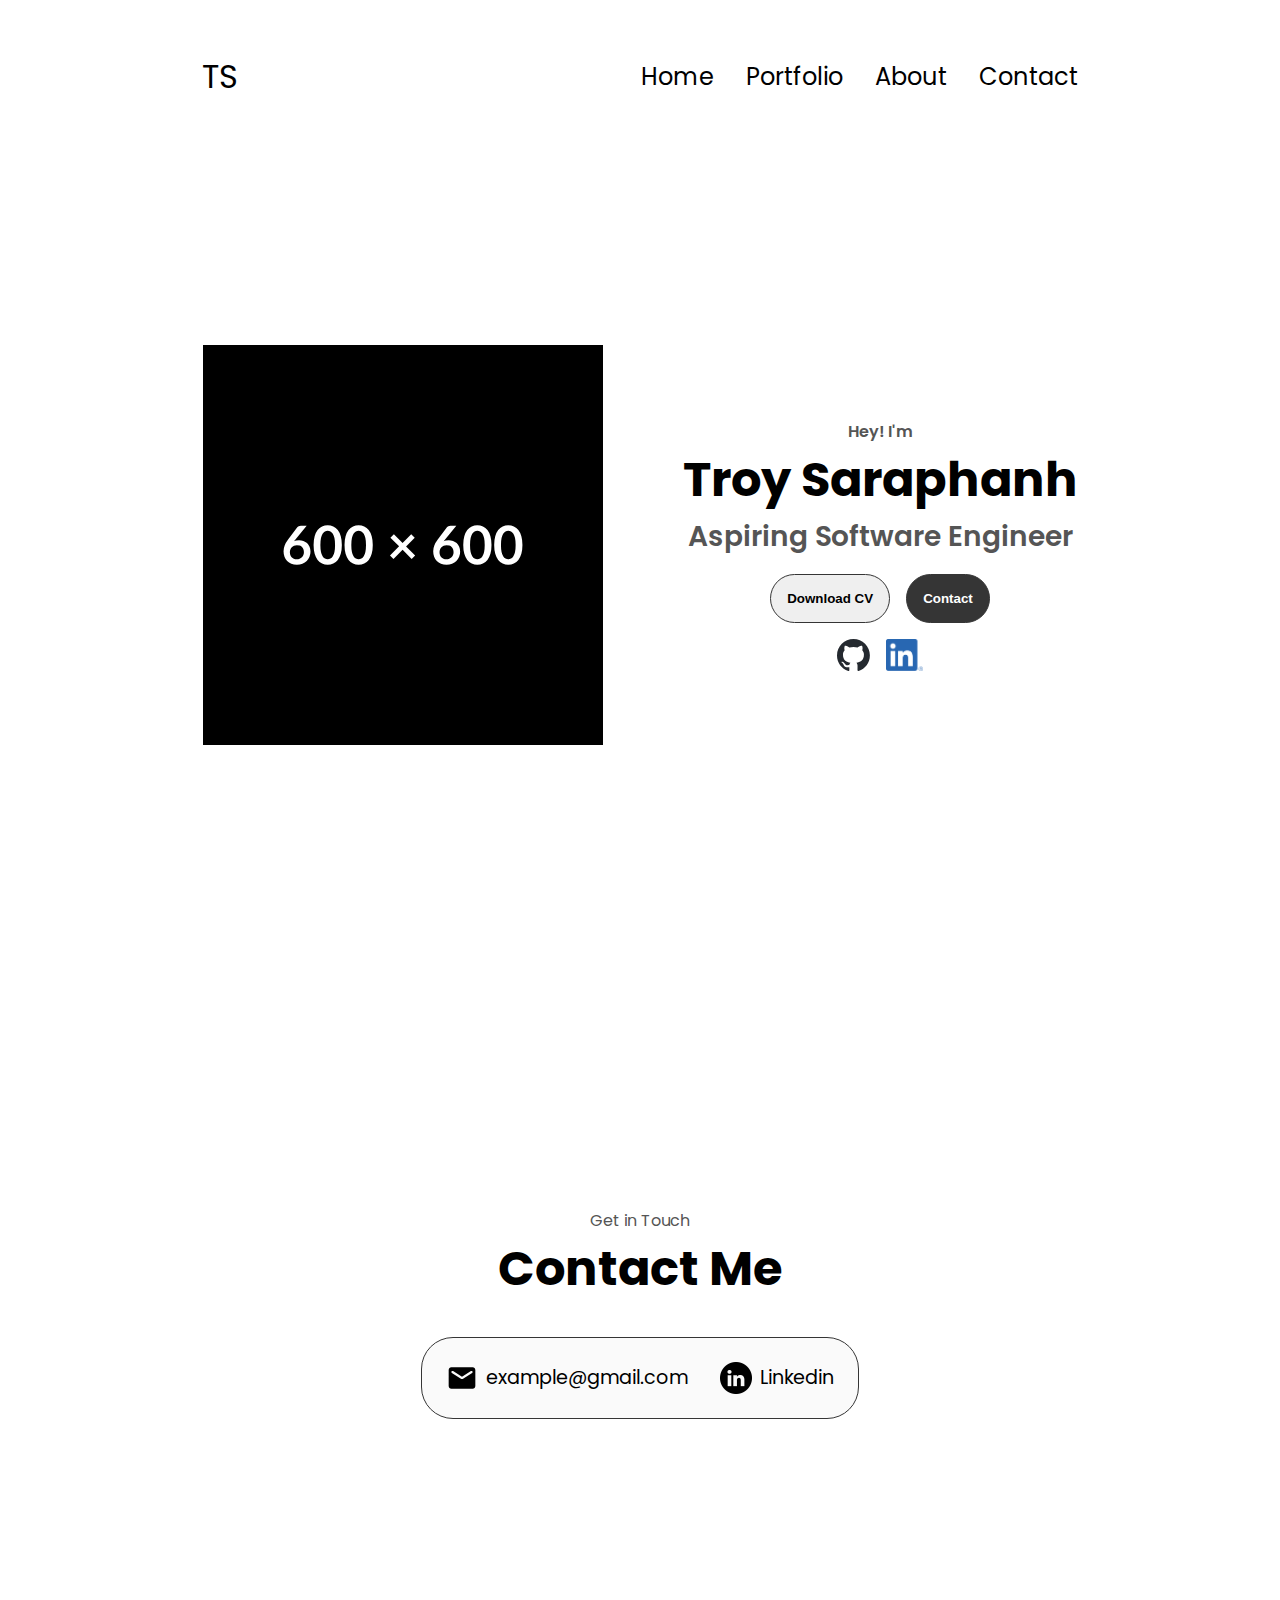
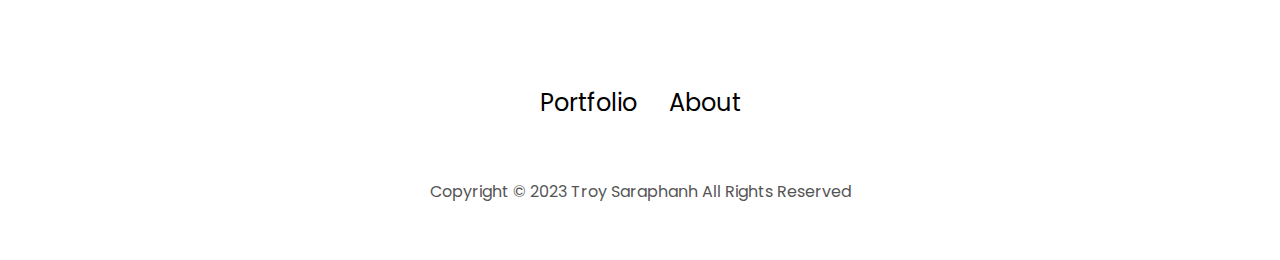
==== index.html @ 7b2ea23f "first commit" ====
<!DOCTYPE html>
<html lang="en">
<head>
    <meta charset="UTF-8">
    <meta name="viewport" content="width=device-width, initial-scale=1.0">
    <title>Troy's Personal Website</title>
    <link rel="stylesheet" href="style.css">
    <link rel="stylesheet" href="mediaqueries.css">
</head>
<body>
    <!-- Desktop Nav -->
    <nav id="desktop-nav">
        <div class="logo">TS</div>
        <div>
            <ul class="nav-links">
                <li>
                    <a href="./index.html">Home</a>
                </li>
                <li>
                    <a href="./portfolio.html">Portfolio</a>
                </li>
                <li>
                    <a href="./about.html">About</a>
                </li>
                <li>
                    <a href="#contact">Contact</a>
                </li>
            </ul>
        </div>
    </nav>
    <!-- Mobile Nav -->
    <nav id="hamburger-nav">
        <div class="logo">TS</div>
        <div class="hamburger-menu">
            <div class="hamburger-icon" onclick="toggleMenu()">
                <span></span>
                <span></span>
                <span></span>
            </div>
            <div class="menu-links">
                <li>
                    <a href="./index.html" onclick="toggleMenu()">Home</a>
                </li>
                <li>
                    <a href="./portfolio.html" onclick="toggleMenu()">Portfolio</a>
                </li>
                <li>
                    <a href="./about.html" onclick="toggleMenu()">About</a>
                </li>
                <li>
                    <a href="#contact" onclick="toggleMenu()">Contact</a>
                </li>
            </div>
        </div>
    </nav>
    <!-- Hero Section -->
    <section id="hero">
        <div class="hero-img-container">
            <img src="./assets/Hero-placeholder.svg" alt="Hero-placeholder">
        </div>
        <div class="section-text">
            <p class="section-text-p1">Hey! I'm</p>
            <h1 class="title">Troy Saraphanh</h1>
            <p class="section-text-p2">Aspiring Software Engineer
            </p>
            <div class="btn-container">
                <button class="btn btn-color-2", onlick="window.open('./assets/resume')">Download CV
                </button>

                <button class="btn btn-color-1", onlick="location.href='./#contact'">Contact
                </button>
            </div>
            <div id="socials-container">
                <img src="./assets/github-mark.svg" alt="github-logo" class="icon" onclick="location.href='https://github.com/tsaraphanh'">
                <img src="./assets/LI-In-Bug.png" alt="linkedin logo" class="icon" onclick="location.href='https://www.linkedin.com/in/troy-saraphanh-184735232/'">
            </div>
        </div>
    </section>
    <section id="contact">
        <p class="section-text-p1">Get in Touch</p>
        <h1 class="title">Contact Me</h1>
        <div class="contact-info-upper-container">
            <div class="contact-info-container">
                <img src="./assets/email.svg" alt="email icon" class="icon contact-icon">
                <p>
                    <a href="mailto:examplemail@gmail.com">example@gmail.com</a>
                </p>
            </div>
            <div class="contact-info-container">
                <img src="./assets/linkedin-black-logo.png" alt="linkdin icon" class="icon contact-icon">
                <p>
                    <a href="https://www.linkedin.com/in/troy-saraphanh-184735232/">Linkedin</a>
                </p>
            </div>
        </div>
    </section>
    <footer>
        <nav class="nav-links-footer">
            <ul class="nav-links">
                <li>
                    <a href="./portfolio.html">Portfolio</a>
                </li>
                <li>
                    <a href="./about.html">About</a>
                </li>
            </ul>
        </nav>
        <p>Copyright &#169 2023 Troy Saraphanh All Rights Reserved</p>
    </footer>


    <script src="javascript.js"></script>
</body>
</html>
---- style.css ----
/* General Styling */

@import url('https://fonts.googleapis.com/css2?family=Poppins:wght@300;400;500;600&family=Roboto:wght@400;500;900&display=swap');

* {
    margin: 0;
    padding: 0;

}

body {
    font-family: 'Poppins', sans-serif;
}

html {
    scroll-behavior: smooth;
}

p {
    color: rgb(85, 85, 85);
}

/* transition */

a, .btn {
    transition: all 300ms ease;
}

/* Desktop Nav */

nav, .nav-links {
    display: flex;
}

nav {
    justify-content: space-around;
    align-items: center;
    height: 17vh;

}

.nav-links {
    gap: 2rem;
    list-style: none;
    font-size: 1.5rem;
}

a {
    color: black;
    text-decoration: none;
    text-decoration-color: white;

}

a:hover {
    color: grey;
    text-decoration: underline;
    text-underline-offset: 1rem;
    text-decoration-color: rgb(181, 181, 181);
}

.logo {
    font-size: 2rem;
}

/* Mobile Nav */

#hamburger-nav {
    display: none;

}

.hamburger-menu {
    position: relative;
    display: inline-block;

}

.hamburger-icon {
    display: flex;
    flex-direction: column;
    justify-content: space-between;
    height: 24px;
    width: 30px;
    cursor: pointer;
}

.hamburger-icon span {
    width: 100%;
    height: 2px;
    background-color: black;
    transition: all 0.3 ease-in-out;
}

.menu-links {
    position: absolute;
    top: 100%;
    right: 0;
    background-color: white;
    width: fit-content;
    max-height: 0;
    overflow: hidden;
    transition: all 0.3 ease-in-out;
}

.menu-links a {
    display: block;
    padding: 10px;
    text-align: center;
    font: 1.5rem;
    color: black;
    text-decoration: none;
    transition: all 0.3s ease-in-out;
}

.menu-links li {
    list-style: none;

}

.menu-links.open {
    max-height: 300px;

}

.hamburger-icon.open span:first-child {
    transform: rotate(45deg) translate(10px, 5px);
}
.hamburger-icon.open span:nth-child(2) {
    opacity: 0;
}
.hamburger-icon.open span:last-child {
    transform: rotate(-45deg) translate(10px, -5px);
}

.hamburger-icon span:first-child {
    transform: none;
}

.hamburger-icon span:first-child {
    opacity: 1;
}

.hamburger-icon span:first-child {
    transform: none;
}

/* Sections */

section {
    padding-top: 4vh;
    height: 96vh;
    margin: 0 10rem;
    box-sizing: border-box;
    min-height: fit-content;
}

.section-container {
    display: flex;
}

/* Profile Section */

#hero {
    display: flex;
    justify-content: center;
    gap: 5rem;
    height: 80vh;

}

.hero-img-container {
    display: flex;
    height: 400px;
    width: 400px;
    margin: auto 0;
}

.section-text {
    align-self: center;
    text-align: center;
}

.section-text p {
    font-weight: 600;
}

.section-text-p1 {
    text-align: center;
}

.section-text-p2 {
    font-size: 1.75rem;
    margin-bottom: 1rem;
}

.title {
    font-size: 3rem;
    text-align: center;

}

#socials-container {
    display: flex;
    justify-content: center;
    margin-top: 1rem;
    gap: 1rem;
}

/* Icons */

.icon {
    cursor: pointer;
    height: 2rem;
}

/* Buttons */

.btn-container {
    display: flex;
    justify-content: center;
    gap: 1rem;

}

.btn {
    font-weight: 600;
    transition: all 300ms ease-in;
    padding: 1rem;
    width: 8rm;
    border-radius: 2rem;
}

.btn-color-1, .btn-color-2 {
    border: rgb(53, 53, 53) 0.1rem solid;
}

.btn-color-1:hover, .btn-color-2:hover {
    cursor: pointer;
}

.btn-color-1, .btn-color-2:hover {
    background: rgb(53, 53, 53);
    color: white;
}

.btn-color-1:hover {
    background: rgb(0, 0, 0);
}

.btn-color-2:hover {
    border: rgb(255,255,255) 0.1rem solid;
}

.btn-container {
    gap: 1rem;
}


/* About Section */

#about {
    position: relative;
}

.about-containers {
    gap: 2rem;
    margin-bottom: 2rem;
    margin-top: 2rem;
}

.about-details-container {
    justify-content: center;
    flex-direction: column;
}

.about-containers, .about-details-container {
    display: flex;
}

.about-pic {
    border-radius: 2rem;
}

.arrow {
    position: absolute;
    right: -5rem;
    bottom: 10rem;
}

.details-container {
    padding: 1.5rem;
    flex: 1;
    background: white;
    border-radius: 2rem;
    border: rgb(53, 53, 53) 0.1rem solid;
    border-color: rgb(163,163,163);
    text-align: center;
}

.section-container {
    gap: 4rem;
    height: 80%;
}

.hero-img-container {
    height: 400px;
    width: 400px;
    margin: auto 0;
}

/* Experience Section */

#experience {
    position: relative;
}

.experience-subtitle {
    color: rgb(85, 85, 85);
    font-weight: 600;
    font-size: 1.75rem;
    margin-bottom: 2rem;
}

.experience-details-container {
    display: flex;
    justify-content: center;
    flex-direction: column;
}

.article-container {
    display: flex;
    text-align: inherit;
    flex-wrap: wrap;
    flex-direction: row;
    gap: 2.5rem;
    justify-content: space-around;
}

article {
    display: flex;
    width: 10rem;
    justify-content: space-around;
    gap: 0.5rem;
}

article .icon {
    cursor: default;
}

/* Portfolio Section */

#portfolio {
    position: relative;
}

.color-container {
    border-color: rgb(163,163,163);
    background: rgb(250,250,250);
}

.project-img {
    border-radius: 2rem;
    width: 90%;
    height: 90%;
}

.project-title {
    margin: 1rem;
    color: black;

}

.project-btn {
    color: black;
    border-color: rgb(163,163,163);
}

/* Contact Section */

#contact {
    display: flex;
    justify-content: center;
    flex-direction: column;
    height: 70vh;
}

.contact-info-upper-container {
    display: flex;
    justify-content: center;
    border-radius: 2rem;
    border: rgb(53, 53, 53) 0.1rem solid;
    background-color: rgb(163,163,163);
    background: rgb(250,250,250);
    margin: 2rem auto;
    padding: 0.5rem;
}

.contact-info-container {
    display: flex;
    align-items: center;
    justify-content: center;
    gap: 0.5rem;
    margin: 1rem;
}

.contact-info-container p {
    font-size: larger;
}

.contact-icon {
    cursor: default;
}

/* Footer */

footer {
    height: 26vh;
    margin: 0 1rem;

}

footer p {
    text-align: center;
}
---- mediaqueries.css ----
@media screen and (max-width: 1400px) {
    #hero{
        height: 83vh;
        margin-bottom: 6rem;
    }
    .about-containers {
        flex-wrap: wrap;
    }
    
}


@media screen and (max-width: 1200px) {
    #desktop-nav {
        display: none;
    }

    #hamburger-nav {
        display: flex;
    }
    #experience, .experience-details-container {
        margin-top: 2rem;
    }

    #hero, .section-container {
        display: block;
    }
    .arrow {
        display: none;
    }
    section, .section-container {
        height: fit-content;
    }

    section {
        margin: 0 5%;
    }
    .hero-img-container {
        width: 275px;
        height: 275px;
        margin: 0 auto 2rem;
    }
    .about-containers {
        margin-top: 0;
    }
}

@media screen and (max-width:600px) {
    #contact, footer {
        height: 40vh;
    }
    #hero {
        height: 83vh;
        margin: 0;
    }
    article {
        font-size: 1rem;
    }
    footer nav {
        height: fit-content;
        margin-bottom: 2rem;
    }
    .about-containers, .contact-info-upper-container, .btn-container{
        flex-wrap: wrap;
    }
    .contact-info-container {
        margin: 0;
    }
    .contact-info-container p, .nav-links li a {
        font-size: 1rem;
    }
    .experience-subtitle {
        font-size: 1.25rem;
    }
    .logo {
        font-size: 1.5rem;
    }
    .nav-links {
        flex-direction: column;
        gap: 0.5rem;
        text-align: center;
    }
    .hero-img-container {
        width: auto;
        height: 46vw;
        justify-content: center;
    }
    .section-text-p2 {
        font-size: 1.5rem;
    }
    .title {
        font-size: 2rem;
    }
    .text-container {
        text-align: justify;
    }
}
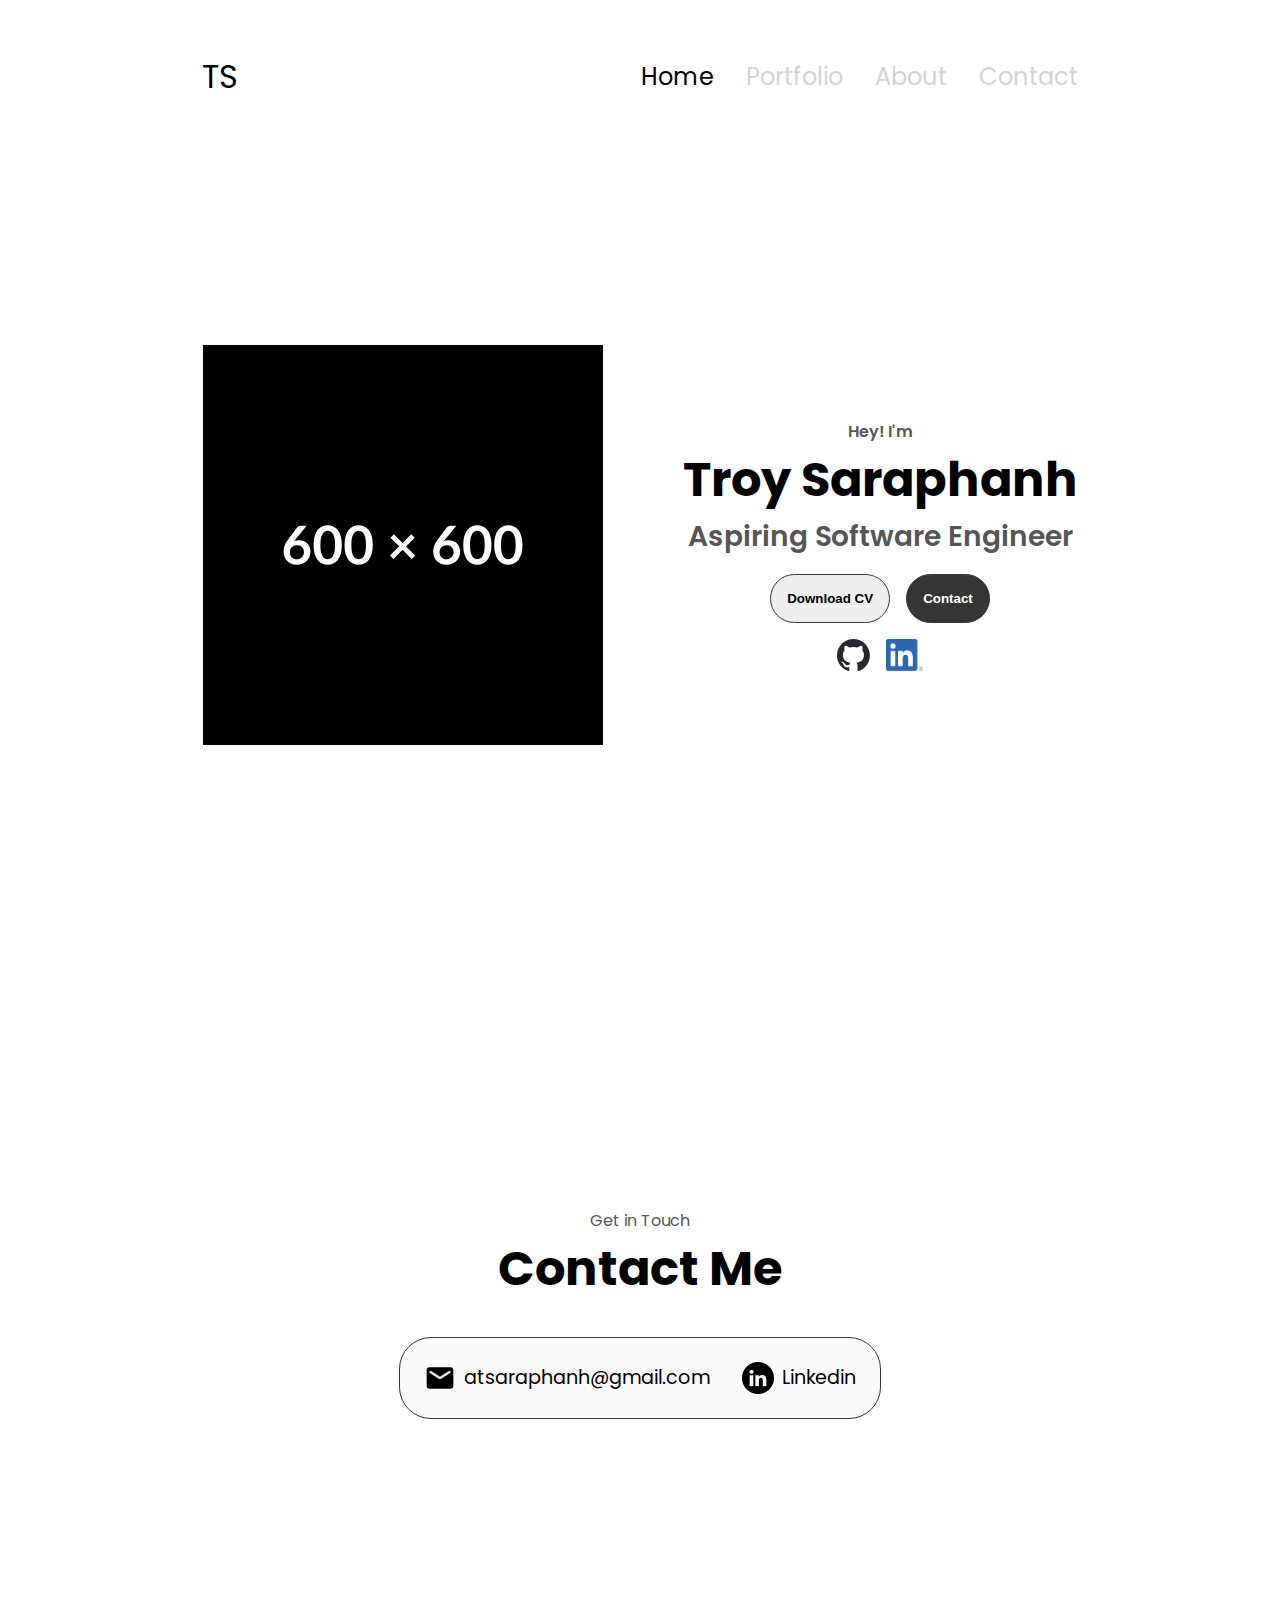
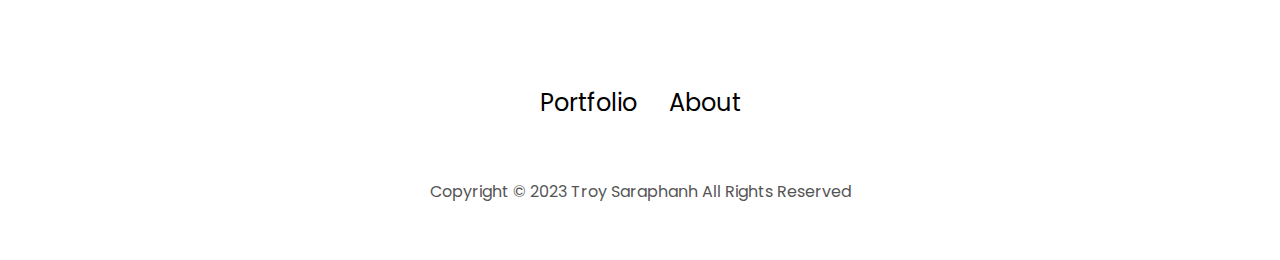
==== commit 5e66404f: "added contact.html and success.html" ====
--- a/index.html
+++ b/index.html
@@ -14,7 +14,7 @@
         <div>
             <ul class="nav-links">
                 <li>
-                    <a href="./index.html">Home</a>
+                    <a href="./index.html" class="active-link">Home</a>
                 </li>
                 <li>
                     <a href="./portfolio.html">Portfolio</a>
@@ -23,7 +23,7 @@
                     <a href="./about.html">About</a>
                 </li>
                 <li>
-                    <a href="#contact">Contact</a>
+                    <a href="./contact.html">Contact</a>
                 </li>
             </ul>
         </div>
@@ -48,7 +48,7 @@
                     <a href="./about.html" onclick="toggleMenu()">About</a>
                 </li>
                 <li>
-                    <a href="#contact" onclick="toggleMenu()">Contact</a>
+                    <a href="./contact.html" onclick="toggleMenu()">Contact</a>
                 </li>
             </div>
         </div>
@@ -64,10 +64,10 @@
             <p class="section-text-p2">Aspiring Software Engineer
             </p>
             <div class="btn-container">
-                <button class="btn btn-color-2", onlick="window.open('./assets/resume')">Download CV
+                <button class="btn btn-color-2", onclick="window.open('./assets/resume')">Download CV
                 </button>
 
-                <button class="btn btn-color-1", onlick="location.href='./#contact'">Contact
+                <button class="btn btn-color-1", onclick="location.href='./contact.html'">Contact
                 </button>
             </div>
             <div id="socials-container">
@@ -83,13 +83,13 @@
             <div class="contact-info-container">
                 <img src="./assets/email.svg" alt="email icon" class="icon contact-icon">
                 <p>
-                    <a href="mailto:examplemail@gmail.com">example@gmail.com</a>
+                    <a href="mailto:examplemail@gmail.com" class="active-link">atsaraphanh@gmail.com</a>
                 </p>
             </div>
             <div class="contact-info-container">
                 <img src="./assets/linkedin-black-logo.png" alt="linkdin icon" class="icon contact-icon">
                 <p>
-                    <a href="https://www.linkedin.com/in/troy-saraphanh-184735232/">Linkedin</a>
+                    <a href="https://www.linkedin.com/in/troy-saraphanh-184735232/" class="active-link">Linkedin</a>
                 </p>
             </div>
         </div>
@@ -98,10 +98,10 @@
         <nav class="nav-links-footer">
             <ul class="nav-links">
                 <li>
-                    <a href="./portfolio.html">Portfolio</a>
+                    <a href="./portfolio.html" class="active-link">Portfolio</a>
                 </li>
                 <li>
-                    <a href="./about.html">About</a>
+                    <a href="./about.html" class="active-link">About</a>
                 </li>
             </ul>
         </nav>
--- a/style.css
+++ b/style.css
@@ -46,17 +46,21 @@
 }
 
 a {
-    color: black;
+    color: lightgray;
     text-decoration: none;
     text-decoration-color: white;
 
 }
 
+a.active-link {
+    color: black;
+}
+
 a:hover {
-    color: grey;
+    color: black;
     text-decoration: underline;
     text-underline-offset: 1rem;
-    text-decoration-color: rgb(181, 181, 181);
+    text-decoration-color: #000000;
 }
 
 .logo {
@@ -73,7 +77,7 @@
 .hamburger-menu {
     position: relative;
     display: inline-block;
-
+    
 }
 
 .hamburger-icon {
@@ -101,6 +105,7 @@
     max-height: 0;
     overflow: hidden;
     transition: all 0.3 ease-in-out;
+    z-index: 1;
 }
 
 .menu-links a {
@@ -412,6 +417,36 @@
     cursor: default;
 }
 
+
+/* Contact page */
+fieldset {
+    border: none;
+    padding: 2rem 0;
+  }
+
+label {
+    display: block;
+    margin: 0.5rem 0;
+  }
+
+.contact-message {
+    display: block;
+
+}
+
+input,
+textarea,
+select {
+  margin: 10px 0 0 0;
+  width: 100%;
+  min-height: 2em;
+}
+
+input, textarea {
+    background-color: rgb(250,250,250);
+    border: 1px solid rgb(163,163,163);
+    color: #000000;
+  }
 /* Footer */
 
 footer {
--- a/mediaqueries.css
+++ b/mediaqueries.css
@@ -62,6 +62,7 @@
     }
     .about-containers, .contact-info-upper-container, .btn-container{
         flex-wrap: wrap;
+        flex-direction: column;
     }
     .contact-info-container {
         margin: 0;
